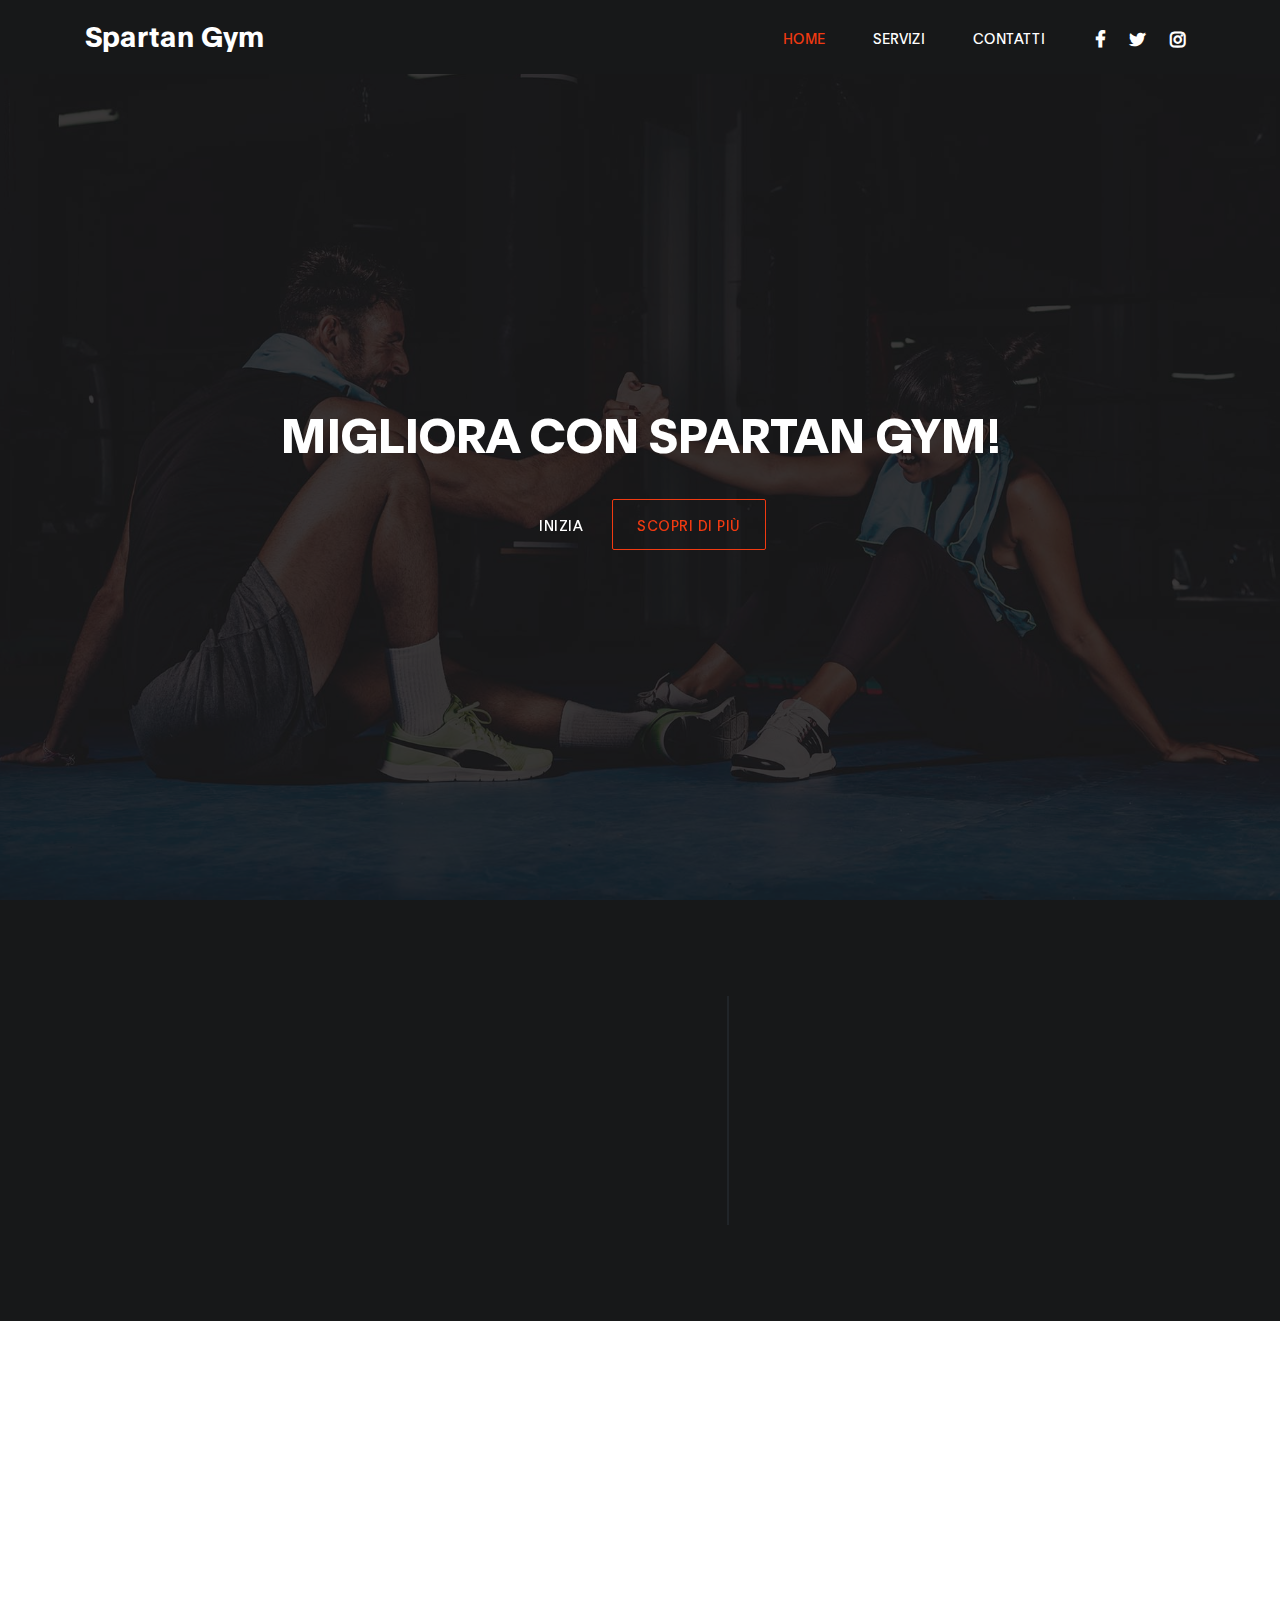
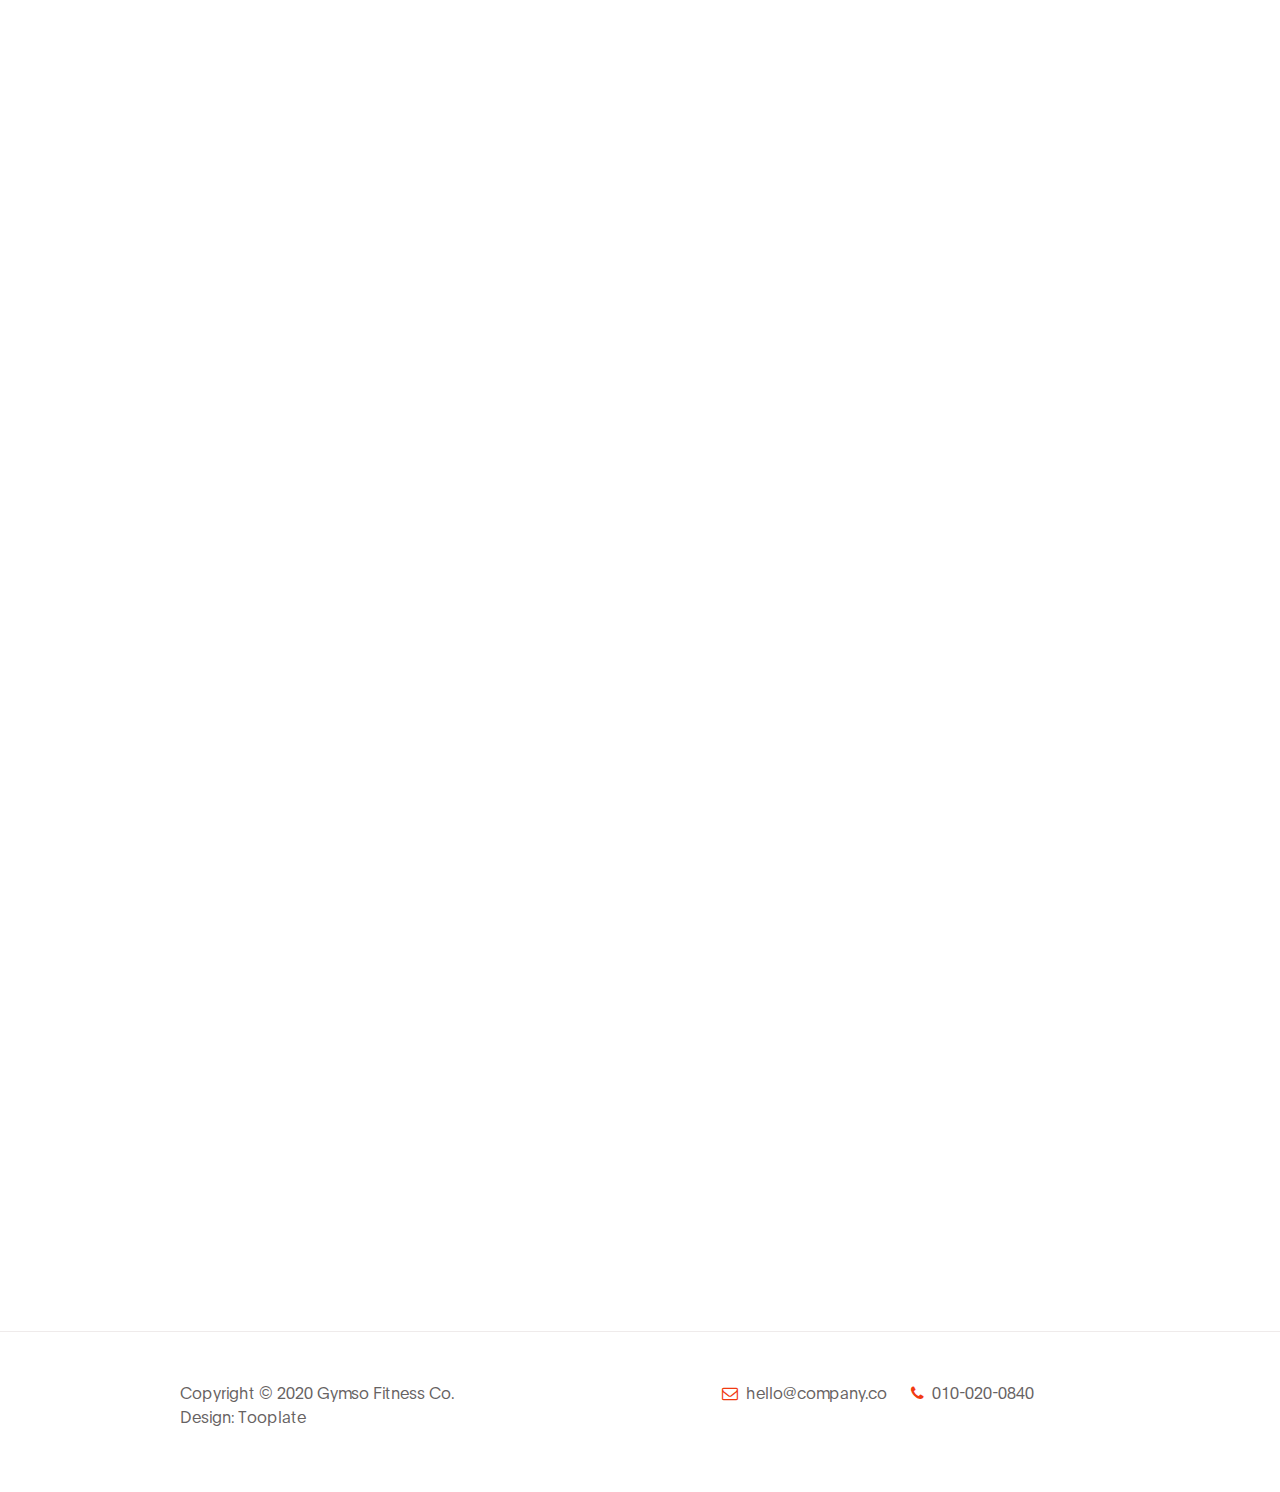
==== PalestraTWD/WebContent/index.html @ 7a860508 "Cookie RememberMe (da completare)" ====
<!DOCTYPE html>
<html lang="en">
<head>

<title>Gymso Fitness HTML Template</title>

<meta charset="UTF-8">
<meta http-equiv="X-UA-Compatible" content="IE=Edge">
<meta name="description" content="">
<meta name="keywords" content="">
<meta name="author" content="">
<meta name="viewport"
	content="width=device-width, initial-scale=1, maximum-scale=1">

<link rel="stylesheet" href="css/bootstrap.min.css">
<link rel="stylesheet" href="css/font-awesome.min.css">
<link rel="stylesheet" href="css/aos.css">

<!-- MAIN CSS -->
<link rel="stylesheet" href="css/tooplate-gymso-style.css">
<!--
Tooplate 2119 Gymso Fitness
https://www.tooplate.com/view/2119-gymso-fitness
-->
</head>
<body data-spy="scroll" data-target="#navbarNav" data-offset="50">

	<!-- MENU BAR -->
	<nav class="navbar navbar-expand-lg fixed-top">
		<div class="container">

			<a class="navbar-brand" href="index.html">Spartan Gym</a>

			<button class="navbar-toggler" type="button" data-toggle="collapse"
				data-target="#navbarNav" aria-controls="navbarNav"
				aria-expanded="false" aria-label="Toggle navigation">
				<span class="navbar-toggler-icon"></span>
			</button>

			<div class="collapse navbar-collapse" id="navbarNav">
				<ul class="navbar-nav ml-lg-auto">
					<li class="nav-item"><a href="#home"
						class="nav-link smoothScroll">Home</a></li>


					<li class="nav-item"><a href="Servizi.jsp"
						class="nav-link smoothScroll">Servizi</a></li>


					<li class="nav-item"><a href="#contact"
						class="nav-link smoothScroll">Contatti</a></li>
				</ul>

				<ul class="social-icon ml-lg-3">
					<li><a href="https://fb.com/tooplate" class="fa fa-facebook"></a></li>
					<li><a href="#" class="fa fa-twitter"></a></li>
					<li><a href="#" class="fa fa-instagram"></a></li>
				</ul>
			</div>

		</div>
	</nav>


	<!-- HERO -->
	<section
		class="hero d-flex flex-column justify-content-center align-items-center"
		id="home">

		<div class="bg-overlay"></div>

		<div class="container">
			<div class="row">

				<div class="col-lg-8 col-md-10 mx-auto col-12">
					<div class="hero-text mt-5 text-center">


						<h1 class="text-white" data-aos="fade-up" data-aos-delay="500">Migliora
							con Spartan Gym!</h1>

						<a href="#feature" class="btn custom-btn mt-3" data-aos="fade-up"
							data-aos-delay="600" style="color: #ffffff !important;">Inizia</a>

						<a href="#about" class="btn custom-btn bordered mt-3"
							data-aos="fade-up" data-aos-delay="700"
							style="color: #f13a11 !important; border: 1px solid #f13a11 !important">Scopri
							di più</a>

					</div>
				</div>

			</div>
		</div>
	</section>


	<section class="feature" id="feature">
		<div class="container">
			<div class="row">

				<div
					class="d-flex flex-column justify-content-center ml-lg-auto mr-lg-5 col-lg-5 col-md-6 col-12">

					<p data-aos="fade-up" data-aos-delay="200"
						style="color: #ffffff !important">Sei già un abbonato?</p>

					<a href="#" class="btn custom-btn bg-color mt-3" data-aos="fade-up"
						data-aos-delay="300" data-toggle="modal"
						data-target="#membershipForm"
						style="background-color: #f13a11 !important">Login</a>
				</div>

				<div class="mr-lg-auto mt-3 col-lg-4 col-md-6 col-12">
					<div class="about-working-hours">
						<div>

							<h2 class="mb-4 text-white" data-aos="fade-up"
								data-aos-delay="500">Ore Lavorative</h2>

							<strong class="d-block" data-aos="fade-up" data-aos-delay="600">Domenica
								: Chiuso</strong> <strong class="mt-3 d-block" data-aos="fade-up"
								data-aos-delay="700">Lunedì - Venerdi</strong>

							<p data-aos="fade-up" data-aos-delay="800">7:00 AM - 10:00 PM</p>

							<strong class="mt-3 d-block" data-aos="fade-up"
								data-aos-delay="700">Sabato</strong>

							<p data-aos="fade-up" data-aos-delay="800">6:00 AM - 4:00 PM</p>
						</div>
					</div>
				</div>
			</div>

		</div>

	</section>


	<!-- ABOUT -->


	<!-- CLASS -->
	<section class="class section" id="class">
		<div class="container">
			<div class="row">

				<div class="col-lg-12 col-12 text-center mb-5">
					<h6 data-aos="fade-up">Migliora il tuo corpo</h6>

					<h2 data-aos="fade-up" data-aos-delay="200">I nostri Servizi</h2>
				</div>

				<div class="col-lg-4 col-md-6 col-12" data-aos="fade-up"
					data-aos-delay="400">
					<div class="class-thumb">
						<img src="images/class/yoga-class.jpg" class="img-fluid"
							alt="Class">

						<div class="class-info">
							<h3 class="mb-1">Allenamento Funzionale</h3>

							<span><strong>Preparatore</strong> - Demetrio</span>



							<p class="mt-3">Tipologia di allenamento strutturato su
								esercizi che mirano a sviluppare la cosiddetta forza funzionale
								ossia la forza in funziona di un determinato movimento o azione
								specifica</p>
						</div>
					</div>
				</div>

				<div class="mt-5 mt-lg-0 mt-md-0 col-lg-4 col-md-6 col-12"
					data-aos="fade-up" data-aos-delay="500">
					<div class="class-thumb">
						<img src="images/class/crossfit-class.jpg" class="img-fluid"
							alt="Class">

						<div class="class-info">
							<h3 class="mb-1">Preparazione Atletica</h3>

							<span><strong>Preparatore</strong> - Luigi</span>



							<p class="mt-3">Preparazione per ogni tipo di sport o
								concorso nazionale (carabinieri/polizia/militari ecc.)</p>
						</div>
					</div>
				</div>

				<div class="mt-5 mt-lg-0 col-lg-4 col-md-6 col-12"
					data-aos="fade-up" data-aos-delay="600">
					<div class="class-thumb">
						<img src="images/class/cardio-class.jpg" class="img-fluid"
							alt="Class">

						<div class="class-info">
							<h3 class="mb-1">Bodybuilding</h3>

							<span><strong>Preparatore</strong> - Giuseppe</span>

							<p class="mt-3">Allenamento mirato alla costruzione di un
								corpo ideale ispirato all'ideale fisico dell'antica Grecia</p>
						</div>
					</div>
				</div>

			</div>
		</div>
	</section>


	<!-- SCHEDULE -->



	<!-- CONTACT -->
	<section class="contact section" id="contact">
		<div class="container">
			<div class="row">

				<div class="ml-auto col-lg-5 col-md-6 col-12">
					<h2 class="mb-4 pb-2" data-aos="fade-up" data-aos-delay="200">Feel
						free to ask anything</h2>

					<form action="#" method="post" class="contact-form webform"
						data-aos="fade-up" data-aos-delay="400" role="form">
						<input type="text" class="form-control" name="cf-name"
							placeholder="Name"> <input type="email"
							class="form-control" name="cf-email" placeholder="Email">

						<textarea class="form-control" rows="5" name="cf-message"
							placeholder="Message"></textarea>

						<button type="submit" class="form-control" id="submit-button"
							name="submit">Send Message</button>
					</form>
				</div>

				<div class="mx-auto mt-4 mt-lg-0 mt-md-0 col-lg-5 col-md-6 col-12">
					<h2 class="mb-4" data-aos="fade-up" data-aos-delay="600">
						Where you can <span>find us</span>
					</h2>

					<p data-aos="fade-up" data-aos-delay="800">
						<i class="fa fa-map-marker mr-1"></i> 120-240 Rio de Janeiro -
						State of Rio de Janeiro, Brazil
					</p>
					<!-- How to change your own map point
	1. Go to Google Maps
	2. Click on your location point
	3. Click "Share" and choose "Embed map" tab
	4. Copy only URL and paste it within the src="" field below
-->
					<div class="google-map" data-aos="fade-up" data-aos-delay="900">
						<iframe
							src="https://maps.google.com/maps?q=Av.+Lúcio+Costa,+Rio+de+Janeiro+-+RJ,+Brazil&t=&z=13&ie=UTF8&iwloc=&output=embed"
							width="1920" height="250" frameborder="0" style="border: 0;"
							allowfullscreen=""></iframe>
					</div>
				</div>

			</div>
		</div>
	</section>


	<!-- FOOTER -->
	<footer class="site-footer">
		<div class="container">
			<div class="row">

				<div class="ml-auto col-lg-4 col-md-5">
					<p class="copyright-text">
						Copyright &copy; 2020 Gymso Fitness Co. <br>Design: <a
							href="https://www.tooplate.com">Tooplate</a>
					</p>
				</div>

				<div
					class="d-flex justify-content-center mx-auto col-lg-5 col-md-7 col-12">
					<p class="mr-4">
						<i class="fa fa-envelope-o mr-1"></i> <a href="#">hello@company.co</a>
					</p>

					<p>
						<i class="fa fa-phone mr-1"></i> 010-020-0840
					</p>
				</div>

			</div>
		</div>
	</footer>

	<!-- Modal -->
	<div class="modal fade" id="membershipForm" tabindex="-1" role="dialog"
		aria-labelledby="membershipFormLabel" aria-hidden="true">
		<div class="modal-dialog" role="document">

			<div class="modal-content">
				<div class="modal-header">

					<h2 class="modal-title" id="membershipFormLabel">Login</h2>

					<button type="button" class="close" data-dismiss="modal"
						aria-label="Close">
						<span aria-hidden="true">&times;</span>
					</button>
				</div>

				<div class="modal-body">
					<form class="membership-form webform" name="Login" action="Login"
						onsubmit="document.required()" method="post" role="form">
						
						<input type="text" class="form-control" name="username"
							placeholder="Username" required> 
						
						<input type="password"
							class="form-control" name="password" placeholder="Password"
							required>

						<button type="submit" class="form-control" id="submit-button"
							name="Accedi"
							style="background-color: #343a40 !important; color: white !important">Accedi</button>
						
						<label> Ricordami </label> <input type="checkbox" name="rememberMe" >
						
						<div class="alert alert-info" role="alert">
							<center>
								Facendo il login accetti automaticamente i <a href="#">Termini
									&amp; Condizioni</a>
							</center>
						</div>

						<!--  
                <div class="custom-control custom-checkbox">
                    <input type="checkbox" class="custom-control-input" id="signup-agree">
                    <label class="custom-control-label text-small text-muted" for="signup-agree">Accetto i <a href="#">Termini &amp; Condizioni</a>
                    </label>
                    -->
				</div>
				</form>
			</div>

			<div class="modal-footer"></div>

		</div>
	</div>
	</div>

	<!-- SCRIPTS -->
	<script src="js/jquery.min.js"></script>
	<script src="js/bootstrap.min.js"></script>
	<script src="js/aos.js"></script>
	<script src="js/smoothscroll.js"></script>
	<script src="js/custom.js"></script>

</body>
</html>
---- PalestraTWD/WebContent/css/tooplate-gymso-style.css ----
/*

Tooplate 2119 Gymso Fitness

https://www.tooplate.com/view/2119-gymso-fitness

*/

  @font-face {
      font-family: 'Plain';
      src: url('../fonts/Plain-Regular.woff2') format('woff2'),
          url('../fonts/Plain-Regular.woff') format('woff');
      font-weight: normal;
      font-style: normal;
  }

  @font-face {
      font-family: 'Plain';
      src: url('../fonts/Plain-Light.woff2') format('woff2'),
          url('../fonts/Plain-Light.woff') format('woff');
      font-weight: 300;
      font-style: normal;
  }

  @font-face {
      font-family: 'Plain';
      src: url('../fonts/Plain-Bold.woff2') format('woff2'),
          url('../fonts/Plain-Bold.woff') format('woff');
      font-weight: bold;
      font-style: normal;
  }

  :root {
    --primary-color:        #f13a11;
    --white-color:          #ffffff;
    --dark-color:           #171819;
    --about-bg-color:       #f9f9f9;

    --gray-color:           #909090;
    --link-color:           #404040;
    --p-color:              #666262;

    --base-font-family:     'Plain', sans-serif;
    --font-weight-bold:     bold;
    --font-weight-normal:   normal;
    --font-weight-light:    300;
    --font-weight-thin:     100;

    --h1-font-size:         48px;
    --h2-font-size:         36px;
    --h3-font-size:         28px;
    --h4-font-size:         24px;
    --h5-font-size:         22px;
    --h6-font-size:         22px;
    --p-font-size:          18px;
    --base-font-size:       16px;
    --menu-font-size:       14px;

    --border-radius-large:  100%;
    --border-radius-small:  2px;
  }


  body {
    background: var(--white-color);
    font-family: var(--base-font-family);
  }


  /*---------------------------------------
     TYPOGRAPHY              
  -----------------------------------------*/

  h1,h2,h3,h4,h5,h6 {
    font-weight: var(--font-weight-thin);
    line-height: normal;
  }

  h1 {
    font-size: var(--h1-font-size);
    font-weight: var(--font-weight-bold);
    letter-spacing: -1px;
    text-transform: uppercase;
    margin: 20px 0;
  }

  h2 {
    font-size: var(--h2-font-size);
    font-weight: var(--font-weight-bold);
    letter-spacing: -2px;
  }

  h3 {
    font-size: var(--h3-font-size);
    font-weight: var(--font-weight-bold);
    letter-spacing: -1px;
    margin: 0;
  }

  h4 {
    font-size: var(--h4-font-size);
  }

  h5 {
    font-size: var(--h5-font-size);
  }

  h6 {
    color: var(--gray-color);
    font-size: var(--h6-font-size);
    line-height: inherit;
    margin: 0;
  }

  p {
    color: var(--p-color);
    font-size: var(--p-font-size);
    font-weight: var(--font-weight-light);
    line-height: 1.5em;
  }

  b, 
  strong {
    font-weight: var(--font-weight-bold);
    letter-spacing: 0;
  }

  .section {
    padding: 7rem 0;
  }


  /* BUTTON */

  .custom-btn {
    background: transparent;
    border-radius: var(--border-radius-small);
    padding: 14px 24px;
    color: var(--white-color);
    font-size: var(--menu-font-size);
    font-weight: var(--font-weight-normal);
    text-transform: uppercase;
    letter-spacing: 0.5px;
    white-space: nowrap;
    transition: all 0.3s ease;
  }

  .custom-btn:hover {
    color: white;
  }

  .custom-btn:focus {
    box-shadow: none;
  }

  .custom-btn.bordered:hover,
  .custom-btn.bordered:focus,

  .custom-btn.bg-color:hover,
  .custom-btn.bg-color:focus {
    background: var(--white-color);
    border-color: transparent;
    color: white;
  }

  .bordered {
    border: 1px solid var(--primary-color);
    color: white;
  }

  .bg-color {
    background: var(--primary-color);
    color: white;
  }



  /*---------------------------------------
     GENERAL               
  -----------------------------------------*/

  * {
    -webkit-box-sizing: border-box;
    -moz-box-sizing: border-box;
    box-sizing: border-box;
  }

  *::before,
  *::after {
    -webkit-box-sizing: border-box;
    -moz-box-sizing: border-box;
    box-sizing: border-box;
  }

  a {
    color: var(--link-color);
    font-weight: normal;
    text-decoration: none;
    transition: all 0.3s ease;
  }

  a:hover, 
  a:active, 
  a:focus {
    color: var(--primary-color);
    outline: none;
    text-decoration: none;
  }


  /* BG OVERLAY */

  .bg-overlay {
    background: var(--dark-color);
    position: absolute;
    top: 0;
    right: 0;
    bottom: 0;
    left: 0;
    width: 100%;
    height: 100%;
    opacity: 0.85;
  }


  /*---------------------------------------
     MODAL              
  -----------------------------------------*/

  .modal-content {
    padding: 2rem 3rem;
  }

  .modal-header,
  .modal-body,
  .modal-footer {
    border: 0;
    padding: 0;
  }

  .membership-form a {
    color: var(--primary-color);
  }


  /*---------------------------------------
    FEATURE          
  -----------------------------------------*/

  .feature {
    background: var(--dark-color);
    padding: 5rem 0;
  }


  /*---------------------------------------
     MENU             
  -----------------------------------------*/

  .navbar {
    background: var(--dark-color);
    padding: 1rem;
  }

  .navbar-expand-lg .navbar-nav .nav-link {
    padding-right: 1.5rem;
    padding-left: 1.5rem;
  }

  .navbar-brand {
    color: var(--white-color);
    font-size: var(--h3-font-size);
    font-weight: var(--font-weight-bold);
    line-height: normal;
    padding-top: 0;
  }

  .nav-item .nav-link {
    display: block;
    color: var(--white-color);
    font-size: var(--menu-font-size);
    font-weight: var(--font-weight-normal);
    text-transform: uppercase;
    padding: 2px 6px;
  }

  .nav-item .nav-link.active,
  .nav-item .nav-link:hover {
    color: var(--primary-color);
  }

  .navbar .social-icon li a {
    color: var(--white-color);
  }

  .navbar-toggler {
    border: 0;
    padding: 0;
    cursor: pointer;
    margin: 0 10px 0 0;
    width: 30px;
    height: 35px;
    outline: none;
  }

  .navbar-toggler:focus {
    outline: none;
  }

  .navbar-toggler[aria-expanded="true"] .navbar-toggler-icon {
    background: transparent;
  }

  .navbar-toggler[aria-expanded="true"] .navbar-toggler-icon::before,
  .navbar-toggler[aria-expanded="true"] .navbar-toggler-icon::after {
    transition: top 300ms 50ms ease, -webkit-transform 300ms 350ms ease;
    transition: top 300ms 50ms ease, transform 300ms 350ms ease;
    transition: top 300ms 50ms ease, transform 300ms 350ms ease, -webkit-transform 300ms 350ms ease;
    top: 0;
  }

  .navbar-toggler[aria-expanded="true"] .navbar-toggler-icon::before {
    transform: rotate(45deg);
  }

  .navbar-toggler[aria-expanded="true"] .navbar-toggler-icon::after {
    transform: rotate(-45deg);
  }

  .navbar-toggler .navbar-toggler-icon {
    background: var(--primary-color);
    transition: background 10ms 300ms ease;
    display: block;
    width: 30px;
    height: 2px;
    position: relative;
  }

  .navbar-toggler .navbar-toggler-icon::before,
  .navbar-toggler .navbar-toggler-icon::after {
    transition: top 300ms 350ms ease, -webkit-transform 300ms 50ms ease;
    transition: top 300ms 350ms ease, transform 300ms 50ms ease;
    transition: top 300ms 350ms ease, transform 300ms 50ms ease, -webkit-transform 300ms 50ms ease;
    position: absolute;
    right: 0;
    left: 0;
    background: var(--primary-color);
    width: 30px;
    height: 2px;
    content: '';
  }

  .navbar-toggler .navbar-toggler-icon::before {
    top: -8px;
  }

  .navbar-toggler .navbar-toggler-icon::after {
    top: 8px;
  }

  /*---------------------------------------
     HERO              
  -----------------------------------------*/

  .hero {
    background-image: url('../images/hero-bg.jpg');
    background-size: cover;
    background-position: top;
    background-repeat: no-repeat;
    vertical-align: middle;
    min-height: 100vh;
    position: relative;
  }


  /*---------------------------------------
     CLASS               
  -----------------------------------------*/

  .class-info {
    background: var(--white-color);
    box-shadow: 6px 0 38px rgba(20,20,20,0.10);
    border-radius: 0 0 2px 2px;
    padding: 1rem 2rem;
    position: relative;
  }

  .class-info img {
    border-radius: 2px 2px 0 0;
  }

  .class-info strong {
    color: var(--gray-color);
  }

  .class-price {
    background: var(--primary-color);
    border-radius: var(--border-radius-large);
    color: var(--white-color);
    font-weight: var(--font-weight-bold);
    display: block;
    position: absolute;
    top: 2rem;
    right: 2rem;
    width: 3.5rem;
    height: 3.5rem;
    line-height: 3.5rem;
    text-align: center;
  }


  /*---------------------------------------
     SCHEDULE             
  -----------------------------------------*/

  .schedule {
    background: var(--dark-color);
  }

  .schedule-table {
    display: table;
    border: 0;
    text-align: center;
  }

  .schedule-table strong,
  .schedule-table span {
    display: block;
    text-align: center;
  }

  .schedule-table strong {
    color: var(--white-color);
  }

  .schedule-table span {
    color: var(--gray-color);
  }

  .schedule-table span,
  .schedule-table small {
    font-size: var(--menu-font-size);
    text-transform: uppercase;
  }

  .schedule-table small {
    position: relative;
    top: 10px;
  }

  .table .thead-light th,
  .schedule-table tr td:first-child {
    background: var(--primary-color);
    border: 1px solid #212122;
    color: var(--white-color);
  }

  .schedule-table .thead-light th {
    border-bottom: 0;
    text-transform: uppercase;
  }

  .table-bordered td, 
  .table-bordered th {
    border: 1px solid #212122;
  }

  .table-bordered td {
    padding-bottom: 22px;
  }

  .table td, .table th {
    padding: 1rem;
  }


  /*---------------------------------------
      ABOUT & TEAM            
  -----------------------------------------*/

  .about {
    background: var(--about-bg-color);
  }

  .about-working-hours {
    border-left: 2px solid;
    padding-left: 3.5rem;
  }

  .about-working-hours strong {
    color: var(--white-color);
    opacity: 0.85;
  }

  .team-thumb {
    position: relative;
  }

  .team-info {
    background: var(--white-color);
    border-radius: 0 0 2px 2px;
    box-shadow: 6px 0 38px rgba(20,20,20,0.10);
    padding: 20px;
    position: relative;
  }

  .team-info span {
    font-weight: var(--font-weight-light);
    opacity: 0.85;
  }

  .team-info .social-icon {
    position: absolute;
    top: 10px;
    right: 20px;
  }

  .team-info .social-icon li {
    display: block;
  }


  /*---------------------------------------
     CONTACT              
  -----------------------------------------*/

  .webform input,
  button#submit-button {
    height: calc(2.25rem + 20px);
  }

  .form-control {
    border-radius: var(--border-radius-small);
    margin: 1.3rem 0;
  }

  .form-control:focus {
    box-shadow: none;
    border-color: var(--dark-color);
  }

  button#submit-button {
    background: var(--dark-color);
    border-color: transparent;
    color: var(--white-color);
    cursor: pointer;
    transition: all 0.3s ease;
  }

  button#submit-button:hover {
    background: var(--primary-color);
  }

  .contact h2 + p {
    max-width: 90%;
  }

  .google-map {
    border-top: 1px solid #efebeb;
    margin-top: 2.5rem;
    padding-top: 2.5rem;
  }

  .google-map iframe {
    width: 100%;
  }


  /*---------------------------------------
     FOOTER              
  -----------------------------------------*/

  .site-footer {
    border-top: 1px solid #efebeb;
    padding: 3rem 0;
  }

  .site-footer a {
    color: var(--p-color);
    font-weight: var(--font-weight-light);
  }

  .site-footer p {
    font-size: var(--base-font-size);
  }

  .contact .fa,
  .site-footer .fa {
    color: var(--primary-color);
  }


  /*---------------------------------------
     SOCIAL ICON              
  -----------------------------------------*/

  .social-icon {
    position: relative;
    padding: 0;
    margin: 5px 0 0 0;
  }

  .social-icon li {
    display: inline-block;
    list-style: none;
  }

  .social-icon li a {
    text-decoration: none;
    display: inline-block;
    color: var(--p-color);
    font-size: var(--p-font-size);
    font-weight: var(--font-weight-bold);
    margin: 5px 10px;
    text-align: center;
  }

  .social-icon li a:hover {
    color: var(--primary-color);
  }


  /*---------------------------------------
     RESPONSIVE STYLES              
  -----------------------------------------*/

  @media screen and (max-width: 992px) {

    .section {
      padding: 5rem 0;
    }

    .nav-item .nav-link {
      padding: 6px;
    }

    .navbar .social-icon {
      margin-top: 22px;
    }

    .navbar-collapse,
    .site-footer {
      text-align: center;
    }

    .schedule-table {
      display: block;
    }

    .modal-content {
      padding: 2rem;
    }
  }

  @media screen and (max-width: 767px) {

    h1 {
      font-size: 38px;
    }

    .about-working-hours {
      border-left: 0;
      padding: 22px 0 0 0;
    }

    .contact h2 span {
      display: block;
    }
  }
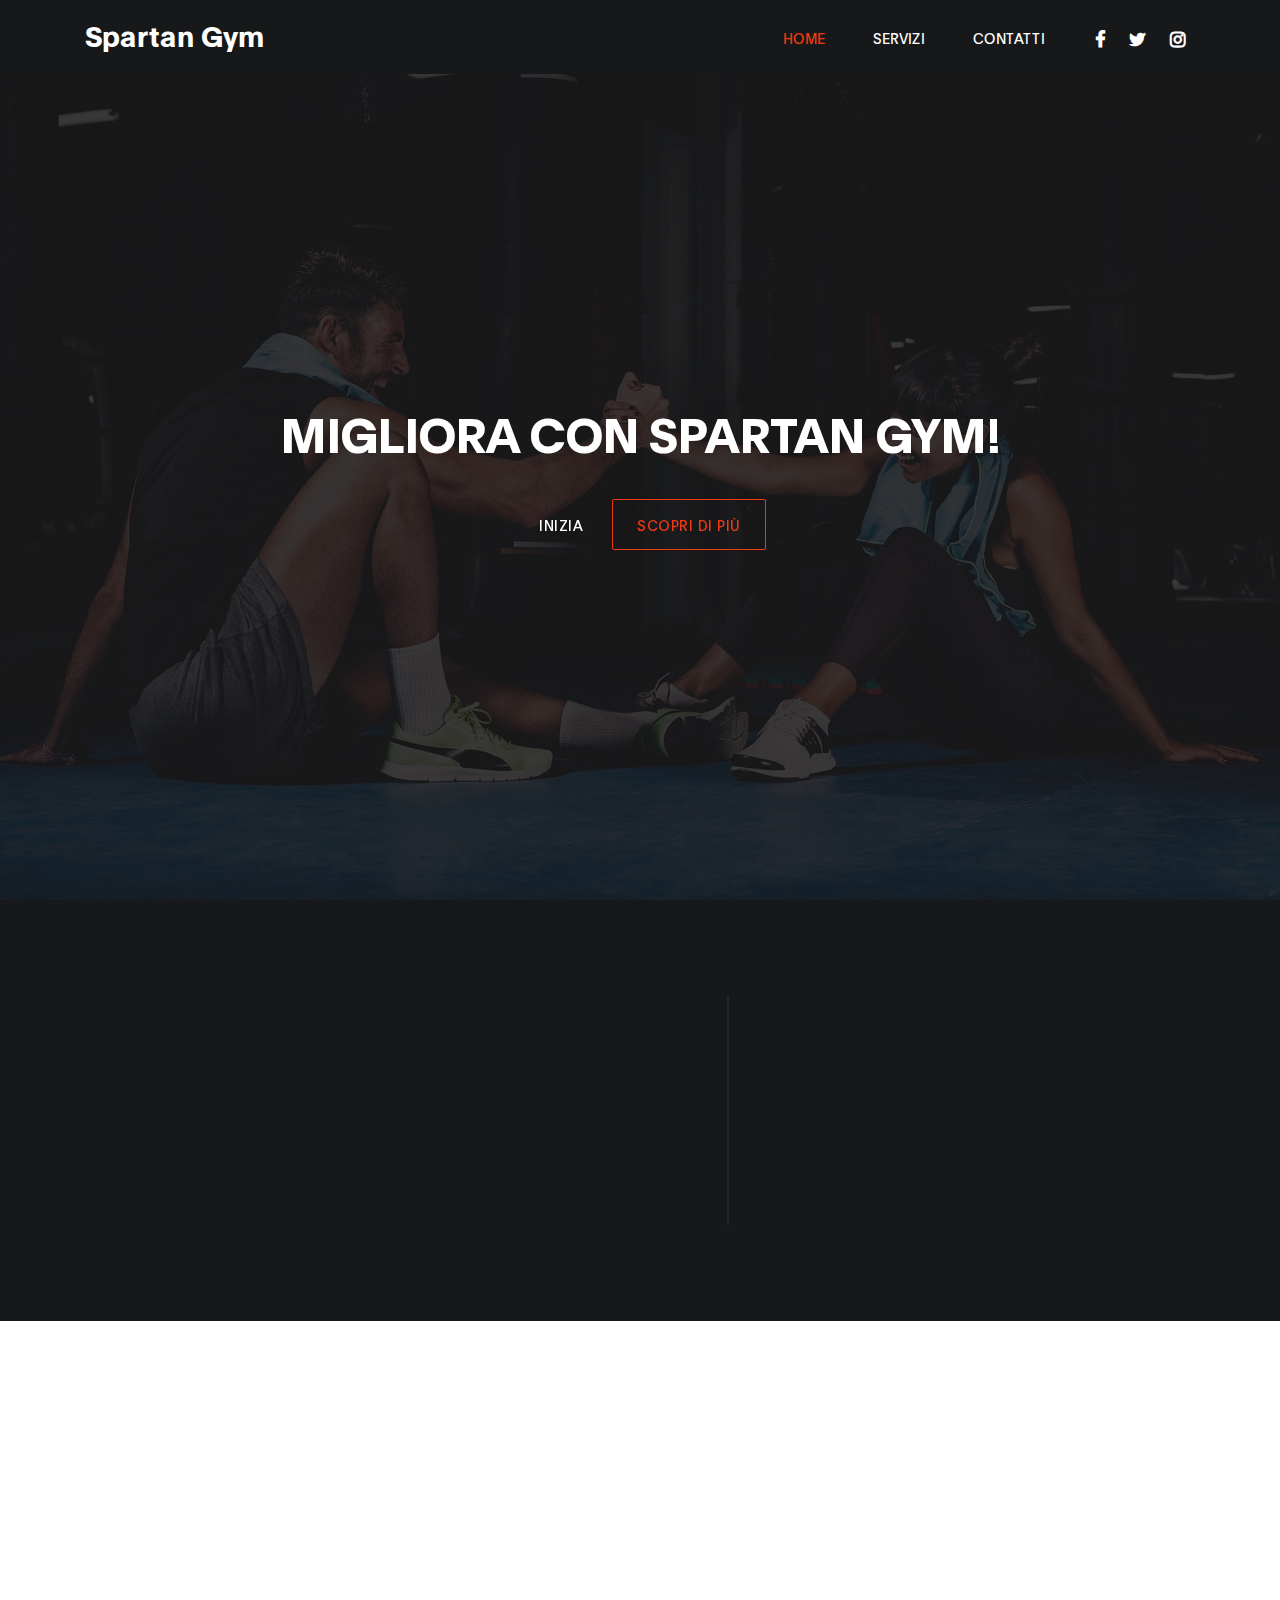
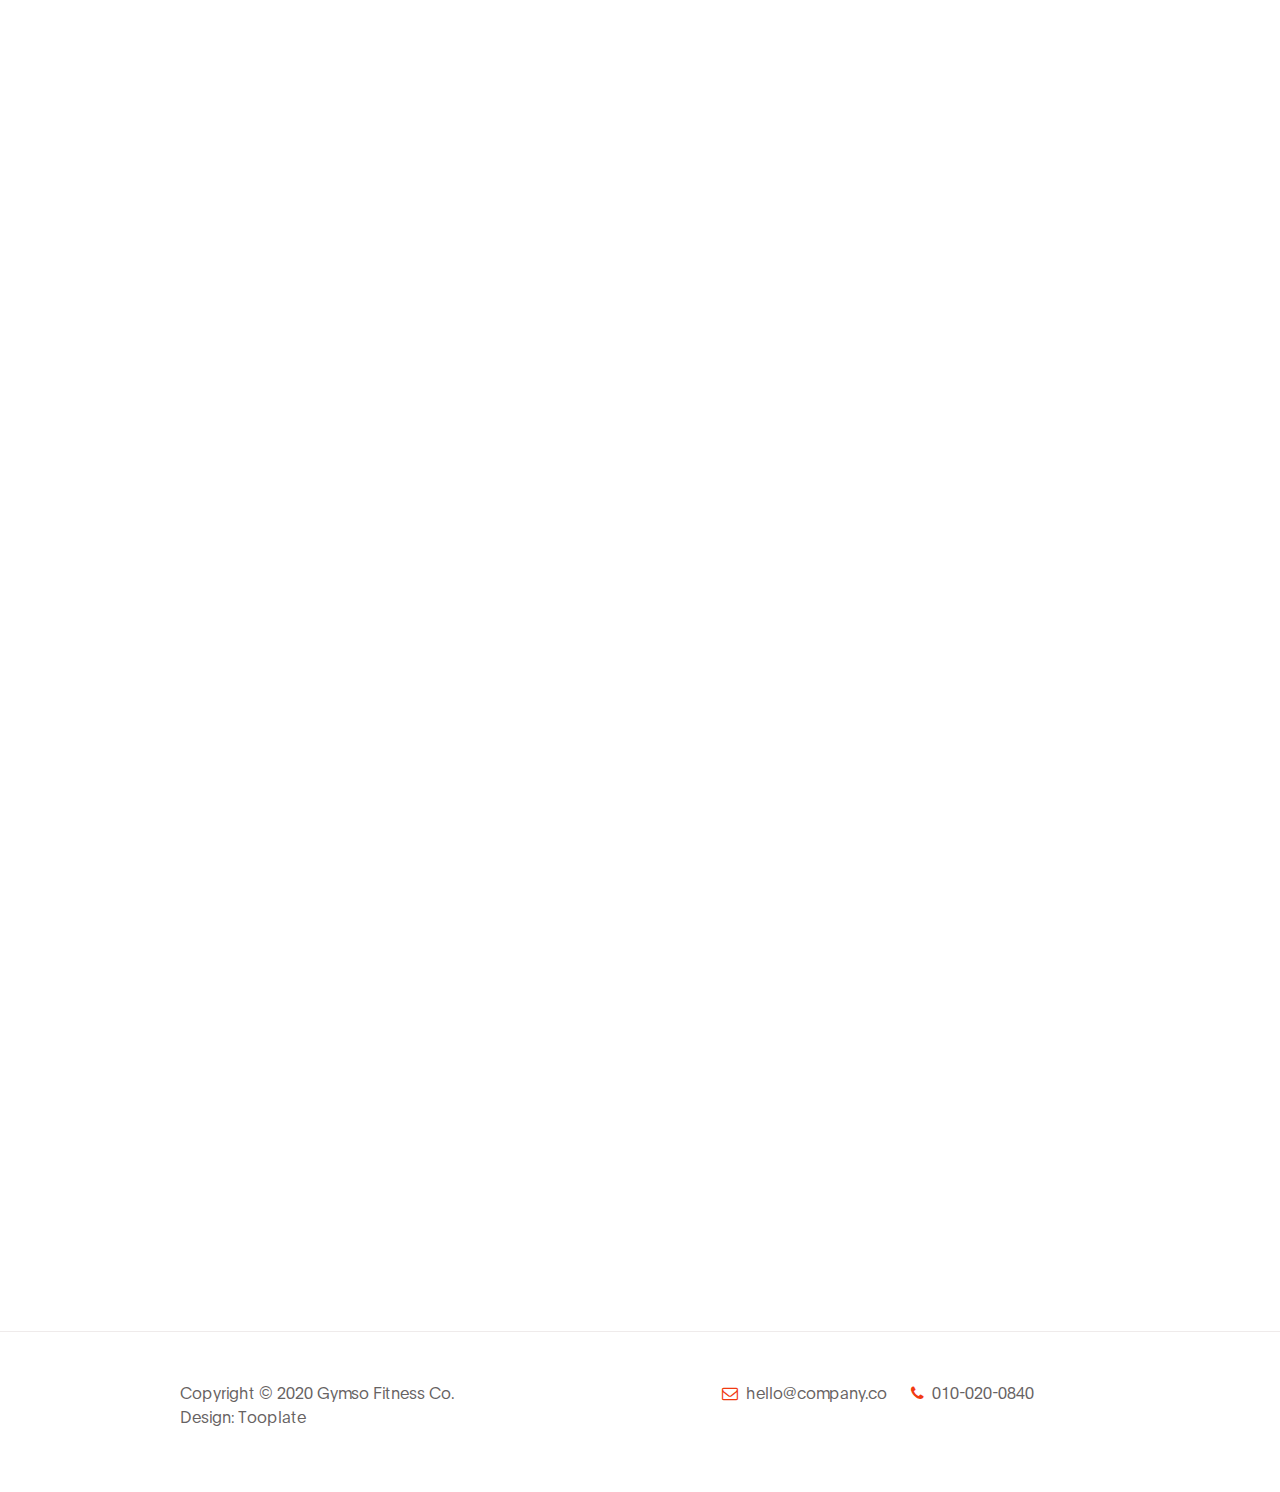
==== commit c962e0f4: "fix crea attrezzo e crea utente aggiunto form "aggiungi scheda" Aggiunto cast Date in RegistraPagame" ====
--- a/PalestraTWD/WebContent/index.html
+++ b/PalestraTWD/WebContent/index.html
@@ -243,12 +243,11 @@
 
 				<div class="mx-auto mt-4 mt-lg-0 mt-md-0 col-lg-5 col-md-6 col-12">
 					<h2 class="mb-4" data-aos="fade-up" data-aos-delay="600">
-						Where you can <span>find us</span>
+						Dove puoi <span>trovarci?</span>
 					</h2>
 
 					<p data-aos="fade-up" data-aos-delay="800">
-						<i class="fa fa-map-marker mr-1"></i> 120-240 Rio de Janeiro -
-						State of Rio de Janeiro, Brazil
+						<i class="fa fa-map-marker mr-1"></i> Palizzi Marina
 					</p>
 					<!-- How to change your own map point
 	1. Go to Google Maps
@@ -258,7 +257,7 @@
 -->
 					<div class="google-map" data-aos="fade-up" data-aos-delay="900">
 						<iframe
-							src="https://maps.google.com/maps?q=Av.+Lúcio+Costa,+Rio+de+Janeiro+-+RJ,+Brazil&t=&z=13&ie=UTF8&iwloc=&output=embed"
+							src="https://www.google.com/maps/embed?pb=!1m18!1m12!1m3!1d3432.3255007865355!2d15.982051554645677!3d37.91977085395093!2m3!1f0!2f0!3f0!3m2!1i1024!2i768!4f13.1!3m3!1m2!1s0x0%3A0x754ccbd34c9040a5!2sSpartan%20Gym%20A.S.D.!5e0!3m2!1sit!2sit!4v1613205408654!5m2!1sit!2sit"
 							width="1920" height="250" frameborder="0" style="border: 0;"
 							allowfullscreen=""></iframe>
 					</div>
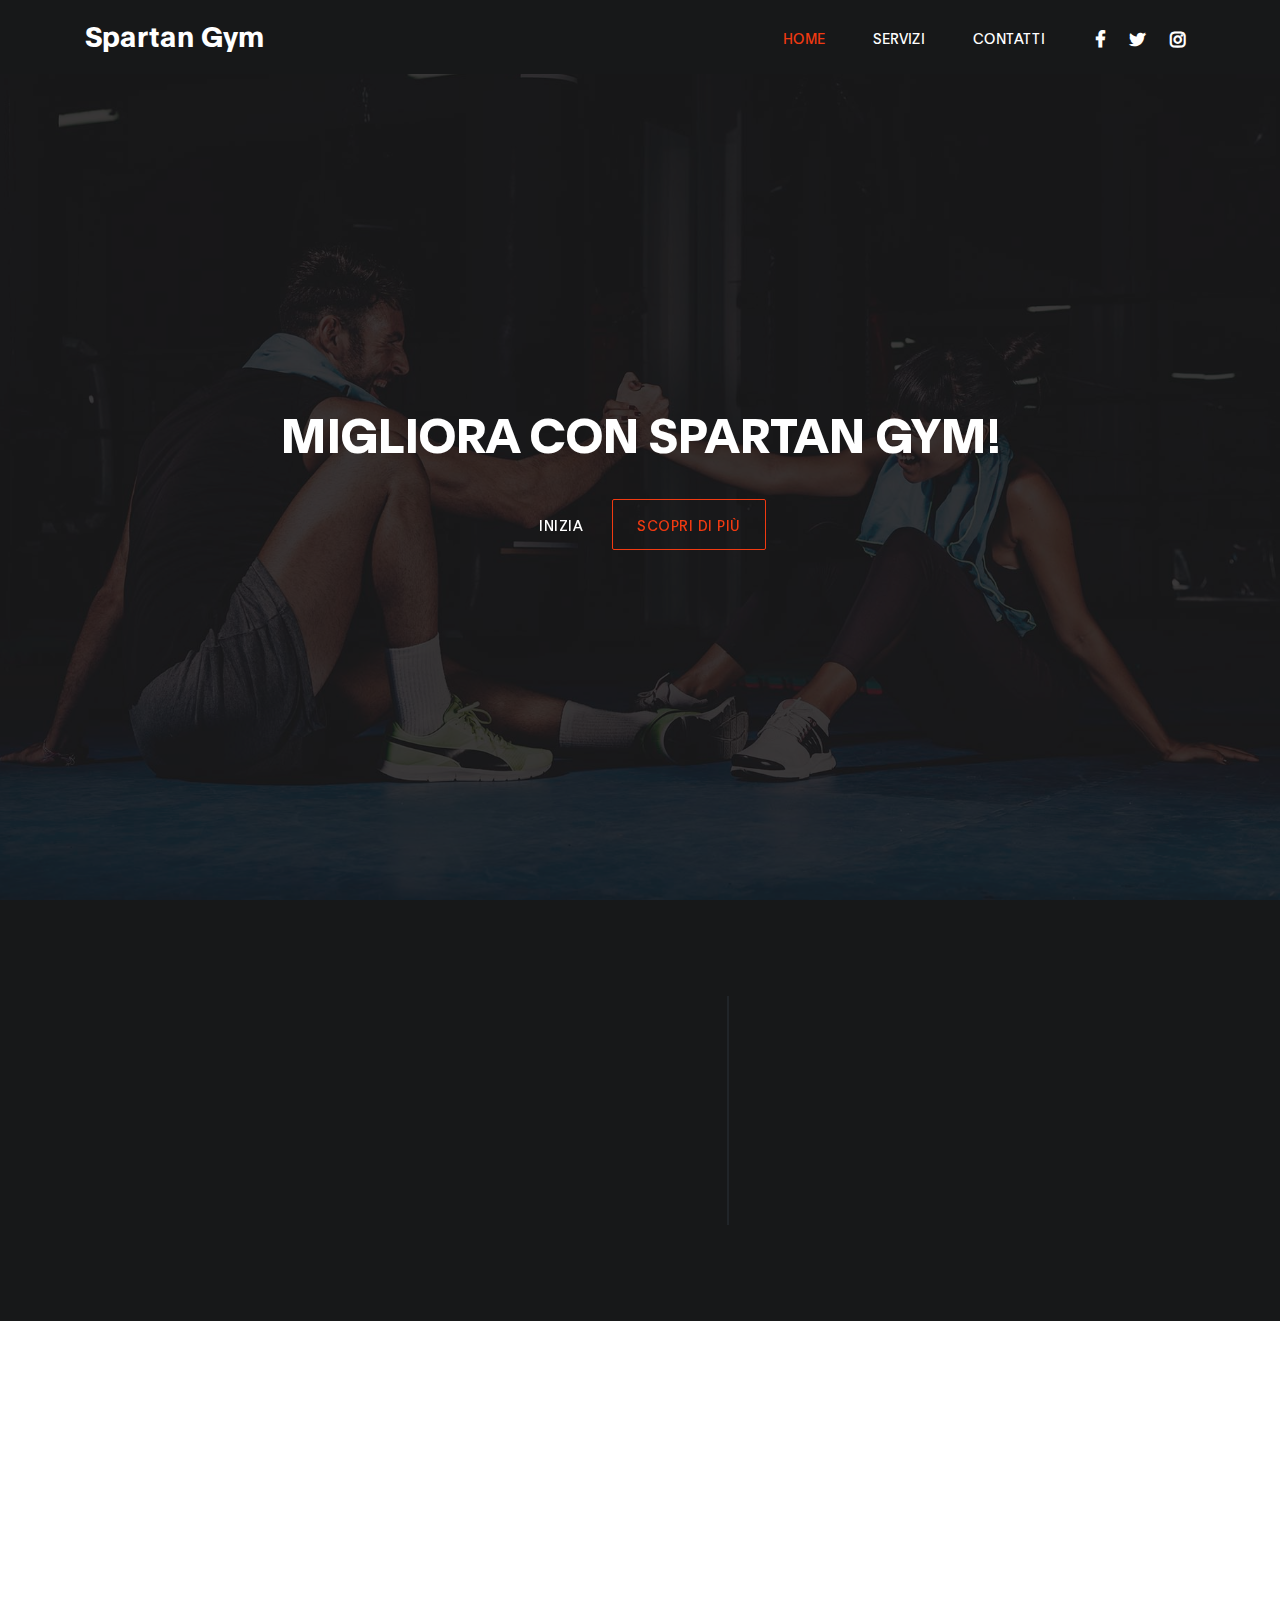
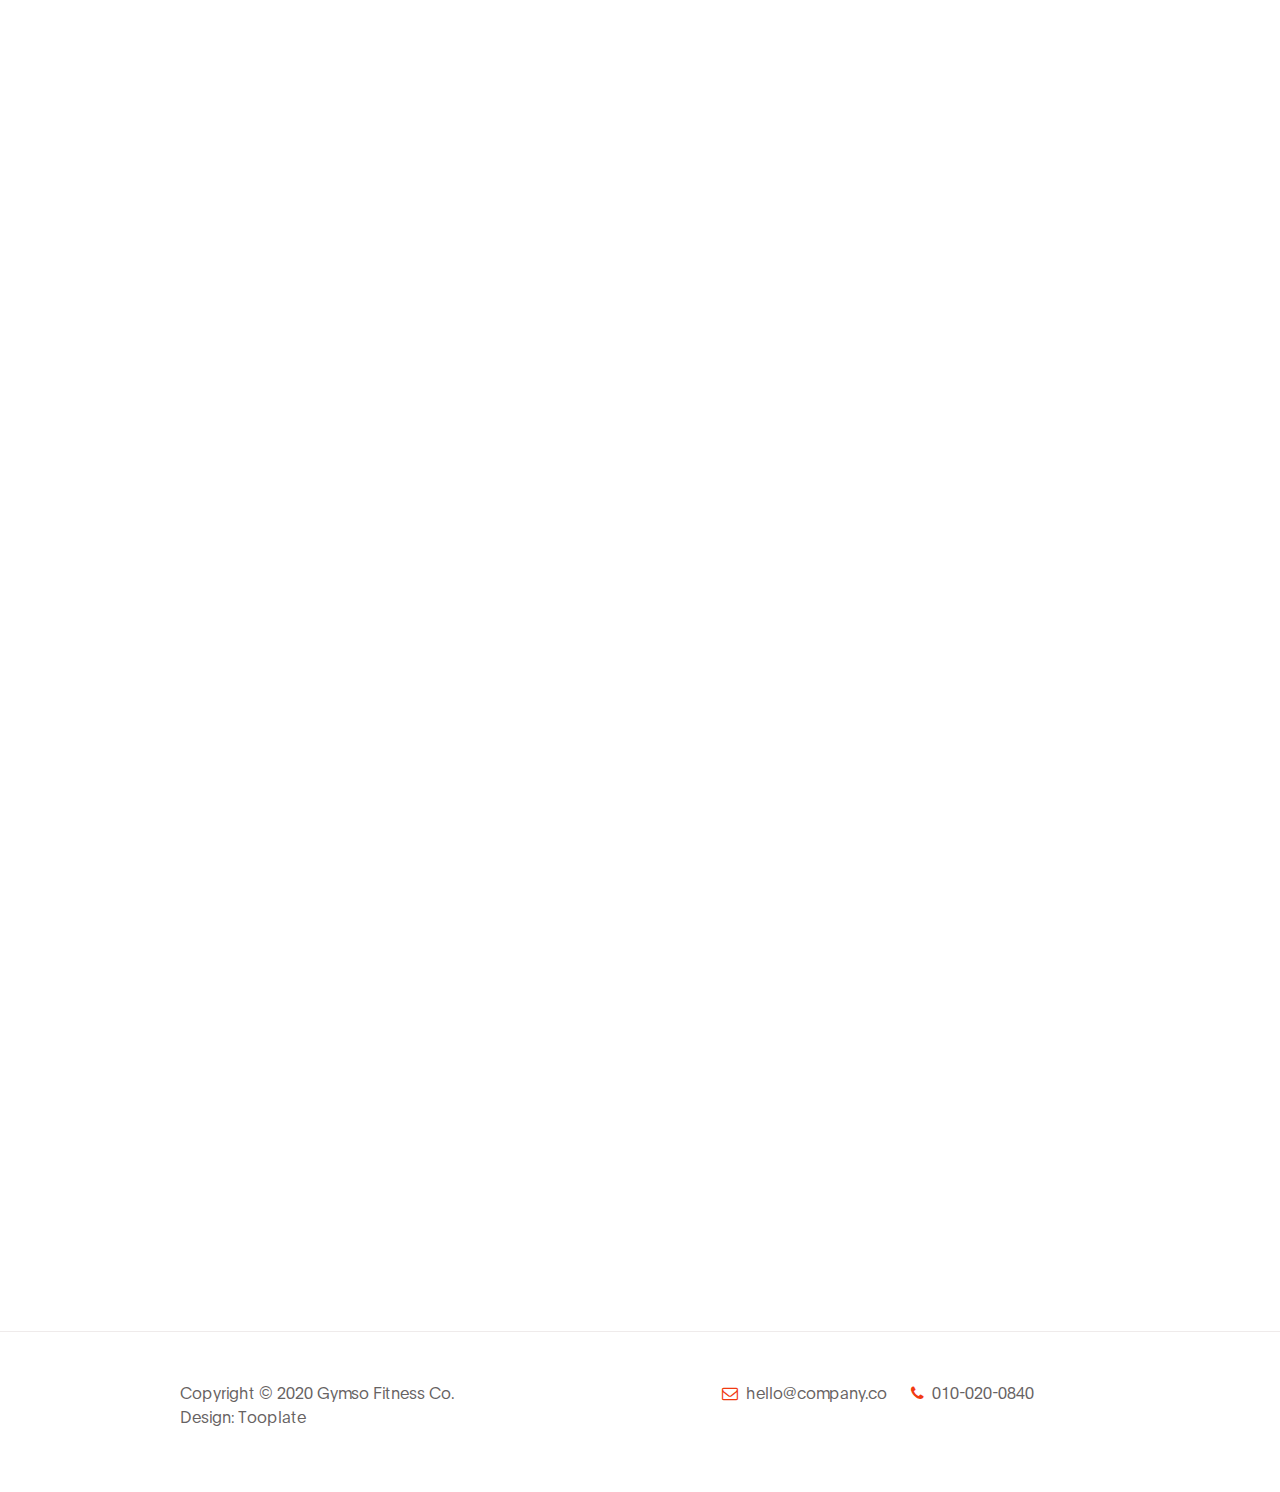
==== commit eb3d47af: "cookie funzionante" ====
--- a/PalestraTWD/WebContent/index.html
+++ b/PalestraTWD/WebContent/index.html
@@ -105,10 +105,16 @@
 					<p data-aos="fade-up" data-aos-delay="200"
 						style="color: #ffffff !important">Sei già un abbonato?</p>
 
+					<a href="#" onclick="javascript: checkCookies()" class="btn custom-btn bg-color mt-3" data-aos="fade-up"
+						data-aos-delay="300" data-toggle="modal"
+						
+						style="background-color: #f13a11 !important; display: none" id="logged">Login</a>
+						
 					<a href="#" class="btn custom-btn bg-color mt-3" data-aos="fade-up"
 						data-aos-delay="300" data-toggle="modal"
 						data-target="#membershipForm"
-						style="background-color: #f13a11 !important">Login</a>
+						style="background-color: #f13a11 !important; display: block;" id="not_logged">Login</a>	
+						
 				</div>
 
 				<div class="mr-lg-auto mt-3 col-lg-4 col-md-6 col-12">
@@ -313,13 +319,13 @@
 
 				<div class="modal-body">
 					<form class="membership-form webform" name="Login" action="Login"
-						onsubmit="document.required()" method="post" role="form">
-						
-						<input type="text" class="form-control" name="username"
+						 method="post" role="form" id="Login">
+						
+						<input type="text" class="form-control" name="username" id="username"
 							placeholder="Username" required> 
 						
 						<input type="password"
-							class="form-control" name="password" placeholder="Password"
+							class="form-control" name="password" placeholder="Password" id="password"
 							required>
 
 						<button type="submit" class="form-control" id="submit-button"
@@ -351,12 +357,59 @@
 	</div>
 	</div>
 
+
+
 	<!-- SCRIPTS -->
 	<script src="js/jquery.min.js"></script>
 	<script src="js/bootstrap.min.js"></script>
 	<script src="js/aos.js"></script>
 	<script src="js/smoothscroll.js"></script>
 	<script src="js/custom.js"></script>
+	
+	<script>
+	
+			function getCookie(cname) {
+			  var name = cname + "=";
+			  var decodedCookie = decodeURIComponent(document.cookie);
+			  var ca = decodedCookie.split(';');
+			  for(var i = 0; i < ca.length; i++) {
+			    var c = ca[i];
+			    while (c.charAt(0) == ' ') {
+			      c = c.substring(1);
+			    }
+			    if (c.indexOf(name) == 0) {
+			      return c.substring(name.length, c.length);
+			    }
+			  }
+			  return "";
+			}
+
+			function checkCookies() {
+			  var user=getCookie("CookieUsername");
+			  var password=getCookie("CookiePassword");
+			  if (user != "" && password != "") {
+			   $('#username').val(user);
+			   $('#password').val(password);
+			   $('#Login').submit();
+			  } else {
+				 document.required();
+			  }
+			}
+			
+			$( document ).ready(function() {
+				  var user=getCookie("CookieUsername");
+				  var password=getCookie("CookiePassword");
+				  if (user != "" && password != "") {
+				   $('#logged').show();
+				   $('#not_logged').hide();
+				  } else {
+					  $('#not_logged').show();
+					  $('#logged').hide();
+				  }
+			});
+			
+			
+	</script>
 
 </body>
 </html>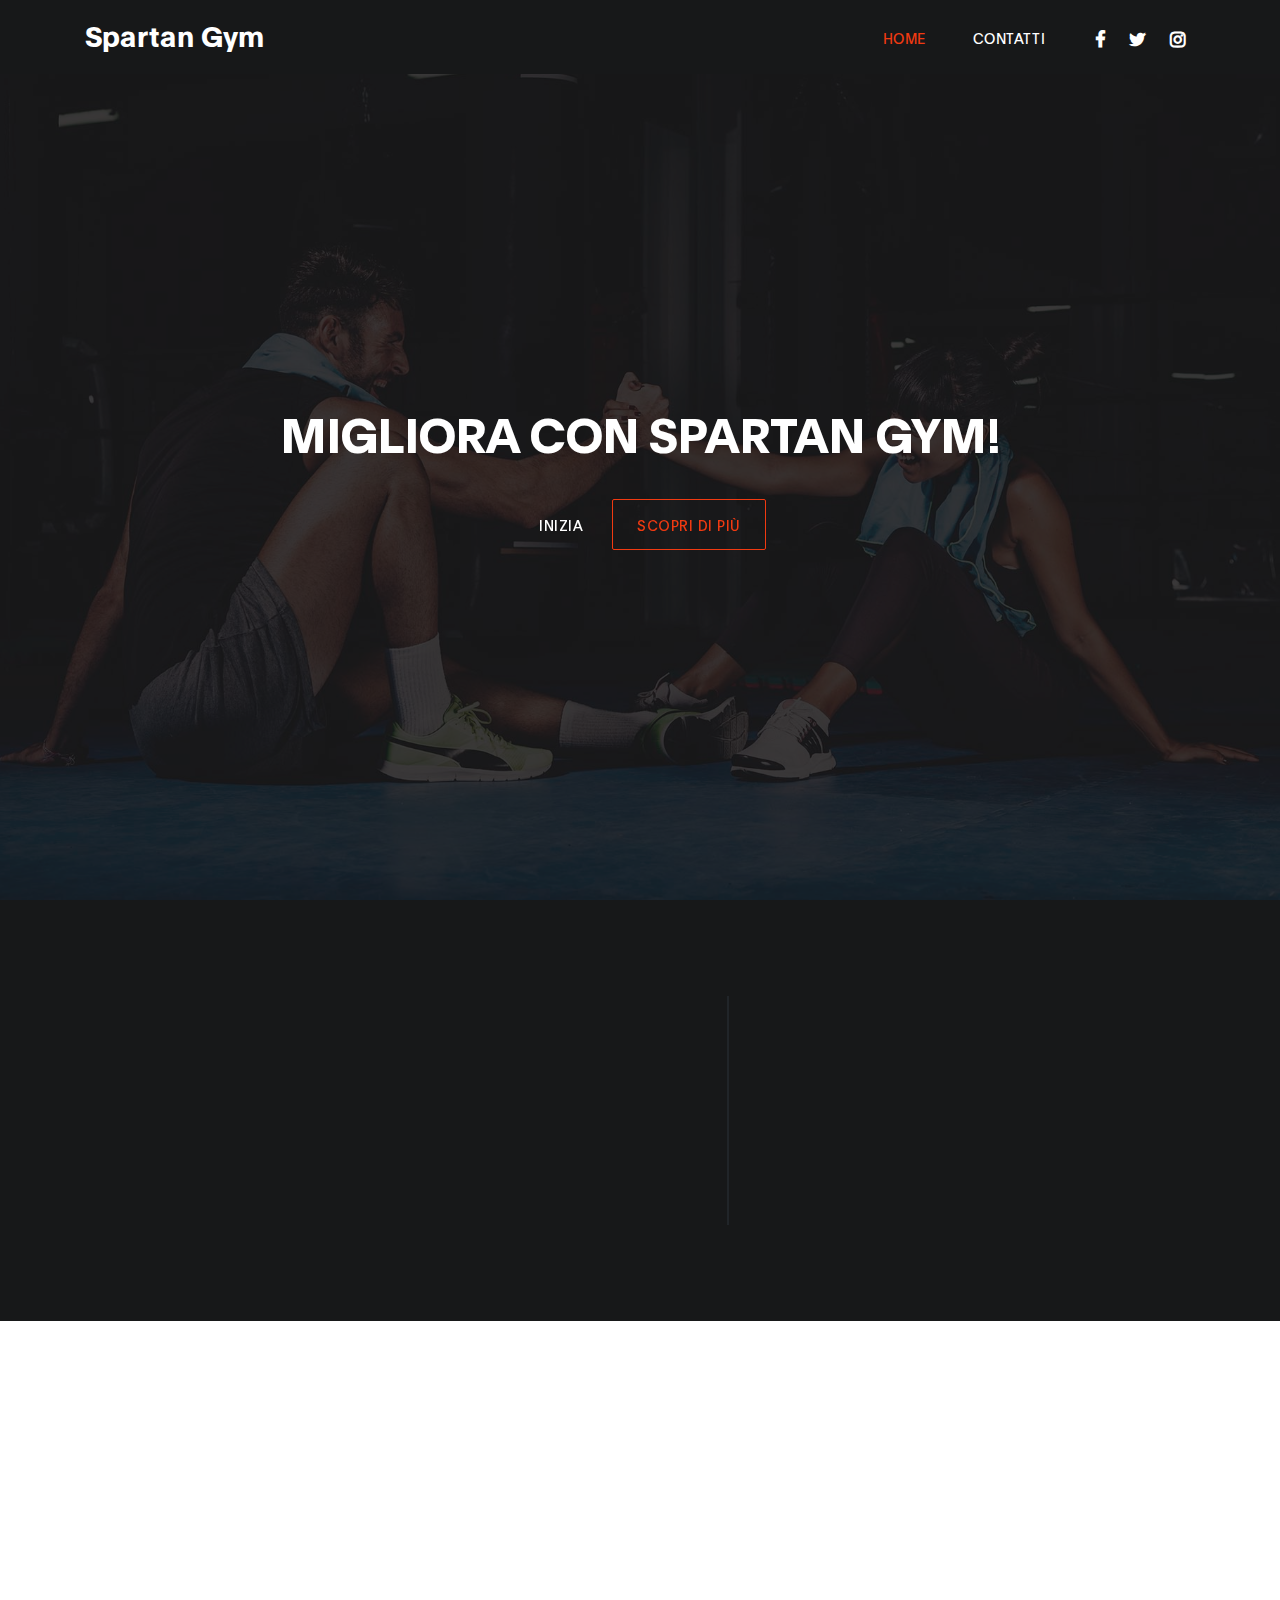
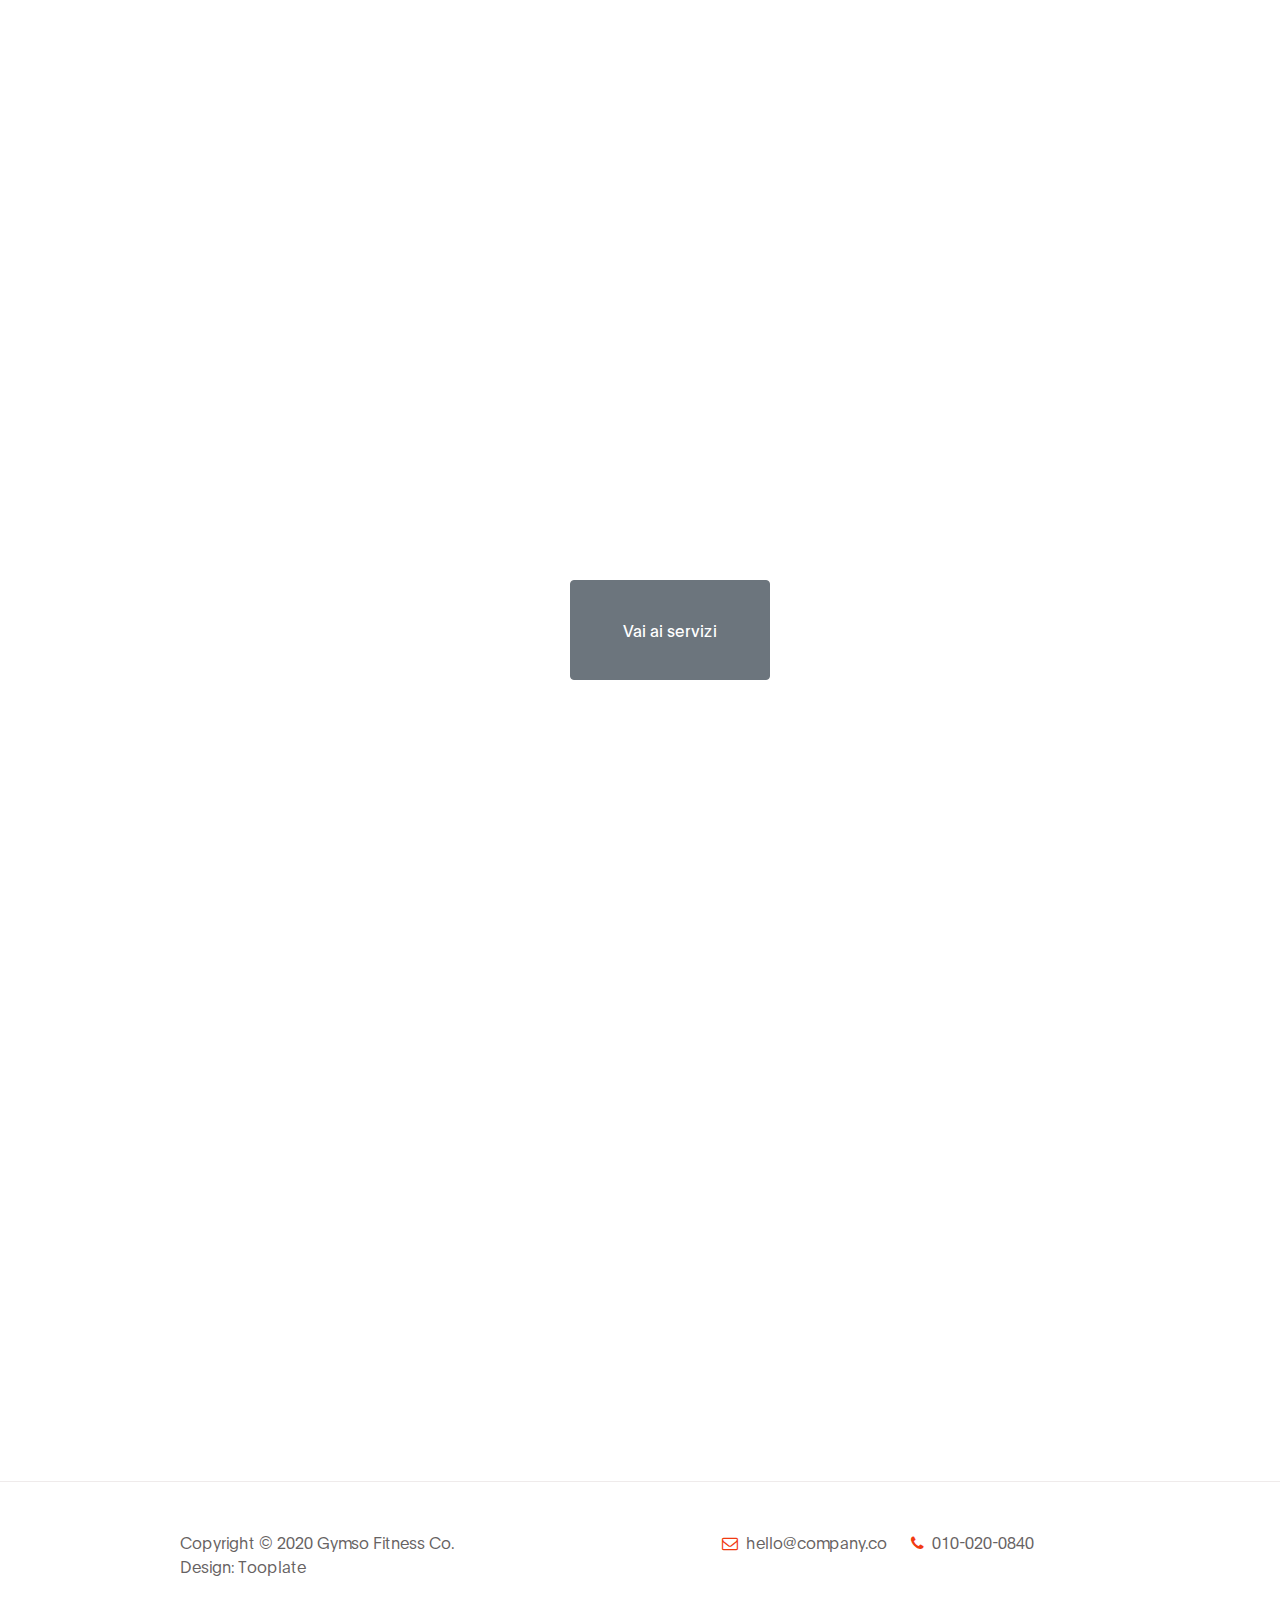
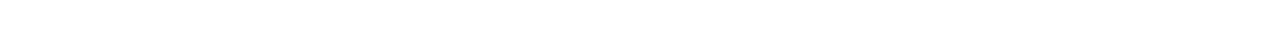
==== commit f6adc928: "Aggiunta servlet RedirectServizi e lista dinamica degli attrezzi" ====
--- a/PalestraTWD/WebContent/index.html
+++ b/PalestraTWD/WebContent/index.html
@@ -43,9 +43,9 @@
 						class="nav-link smoothScroll">Home</a></li>
 
 
-					<li class="nav-item"><a href="Servizi.jsp"
+				<!-- 	<li class="nav-item"><a href="Servizi.jsp"
 						class="nav-link smoothScroll">Servizi</a></li>
-
+ -->
 
 					<li class="nav-item"><a href="#contact"
 						class="nav-link smoothScroll">Contatti</a></li>
@@ -82,7 +82,7 @@
 						<a href="#feature" class="btn custom-btn mt-3" data-aos="fade-up"
 							data-aos-delay="600" style="color: #ffffff !important;">Inizia</a>
 
-						<a href="#about" class="btn custom-btn bordered mt-3"
+						<a href="#orario" class="btn custom-btn bordered mt-3"
 							data-aos="fade-up" data-aos-delay="700"
 							style="color: #f13a11 !important; border: 1px solid #f13a11 !important">Scopri
 							di più</a>
@@ -96,6 +96,8 @@
 
 
 	<section class="feature" id="feature">
+	  <div class="orario" id="orario">
+	  </div>
 		<div class="container">
 			<div class="row">
 
@@ -117,7 +119,7 @@
 						
 				</div>
 
-				<div class="mr-lg-auto mt-3 col-lg-4 col-md-6 col-12">
+				<div class="mr-lg-auto mt-3 col-lg-4 col-md-6 col-12" >
 					<div class="about-working-hours">
 						<div>
 
@@ -214,6 +216,12 @@
 						</div>
 					</div>
 				</div>
+
+			<form action="RedirectServizi" method="post">
+			
+			<button type="submit" class="btn btn-secondary" style="margin-top:50px; margin-left:500px; width:200px; height:100px">Vai ai servizi</button>
+			</form>
+
 
 			</div>
 		</div>
@@ -331,13 +339,19 @@
 						<button type="submit" class="form-control" id="submit-button"
 							name="Accedi"
 							style="background-color: #343a40 !important; color: white !important">Accedi</button>
-						
-						<label> Ricordami </label> <input type="checkbox" name="rememberMe" >
-						
+					<!--  
+						<label> Ricorda le mie credenziali per 2 giorni</label>
+							<select value="tempo" name="tempo">
+							<option value="12ore" name="12ore">12h</option>
+							<option value="24ore" name="24ore">24h</option>
+							<option value="48ore" name="48ore">48h</option>
+						</select>
+						
+						 <input type="checkbox" name="rememberMe" >
+					-->	
 						<div class="alert alert-info" role="alert">
 							<center>
-								Facendo il login accetti automaticamente i <a href="#">Termini
-									&amp; Condizioni</a>
+								Le credenziali verranno ricordate per 48 ore! 
 							</center>
 						</div>
 
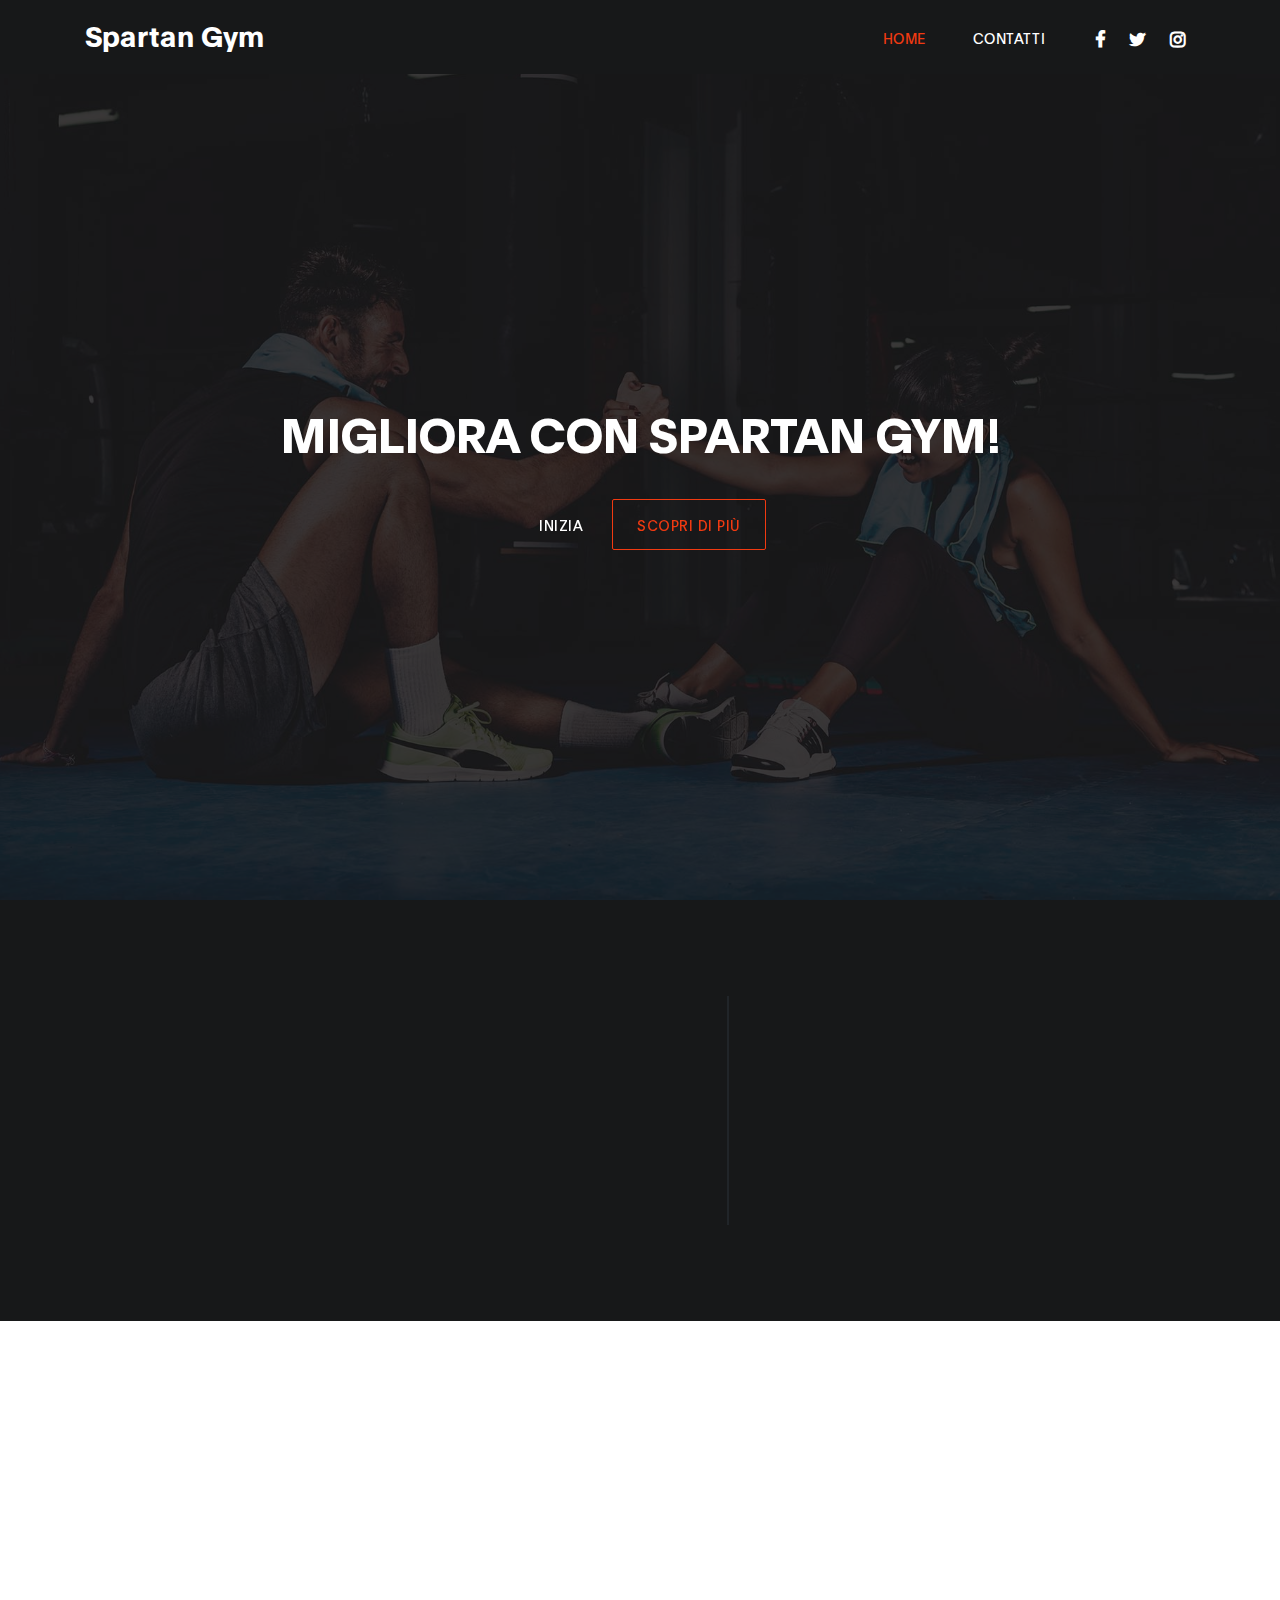
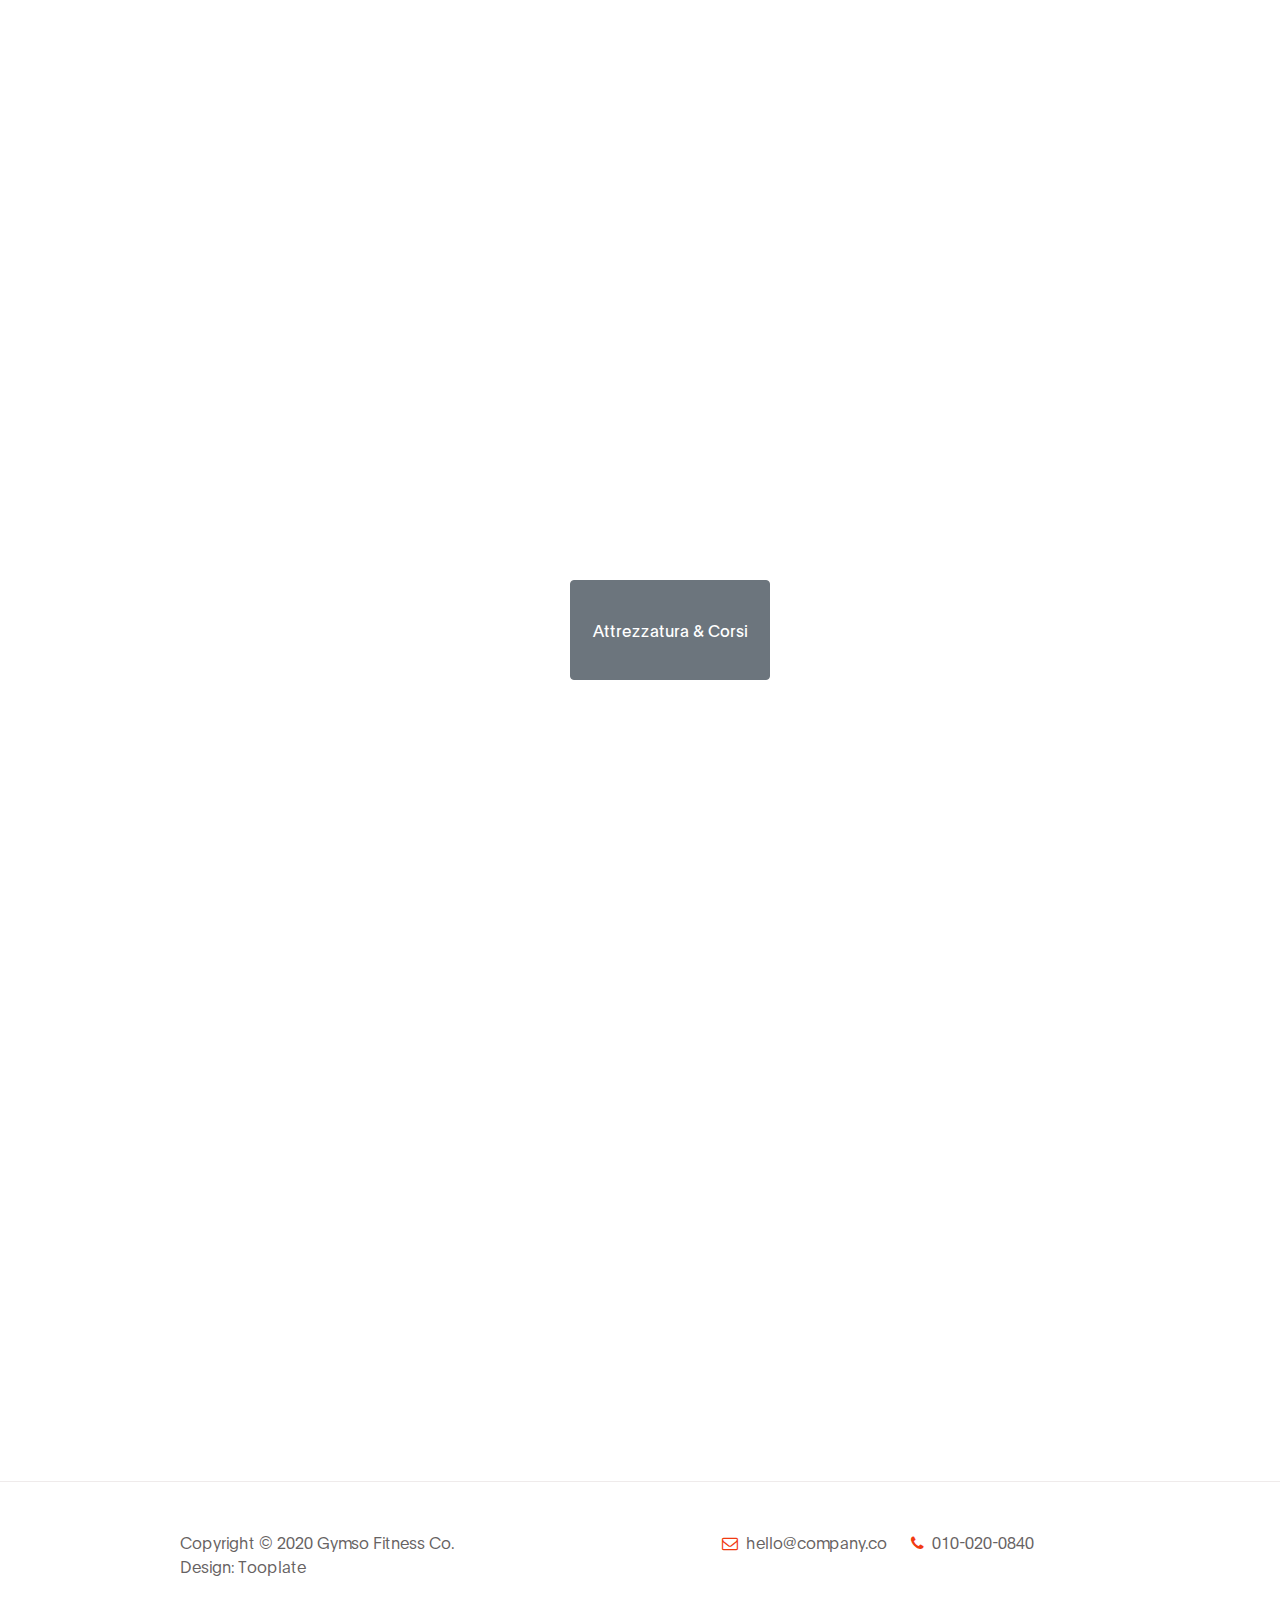
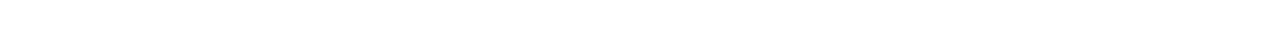
==== commit 699ffa3a: "Servlet AggiungiCorso e AggiungiScheda Modifiche in Servizi.jsp" ====
--- a/PalestraTWD/WebContent/index.html
+++ b/PalestraTWD/WebContent/index.html
@@ -219,7 +219,7 @@
 
 			<form action="RedirectServizi" method="post">
 			
-			<button type="submit" class="btn btn-secondary" style="margin-top:50px; margin-left:500px; width:200px; height:100px">Vai ai servizi</button>
+			<button type="submit" class="btn btn-secondary" style="margin-top:50px; margin-left:500px; width:200px; height:100px">Attrezzatura & Corsi</button>
 			</form>
 
 
